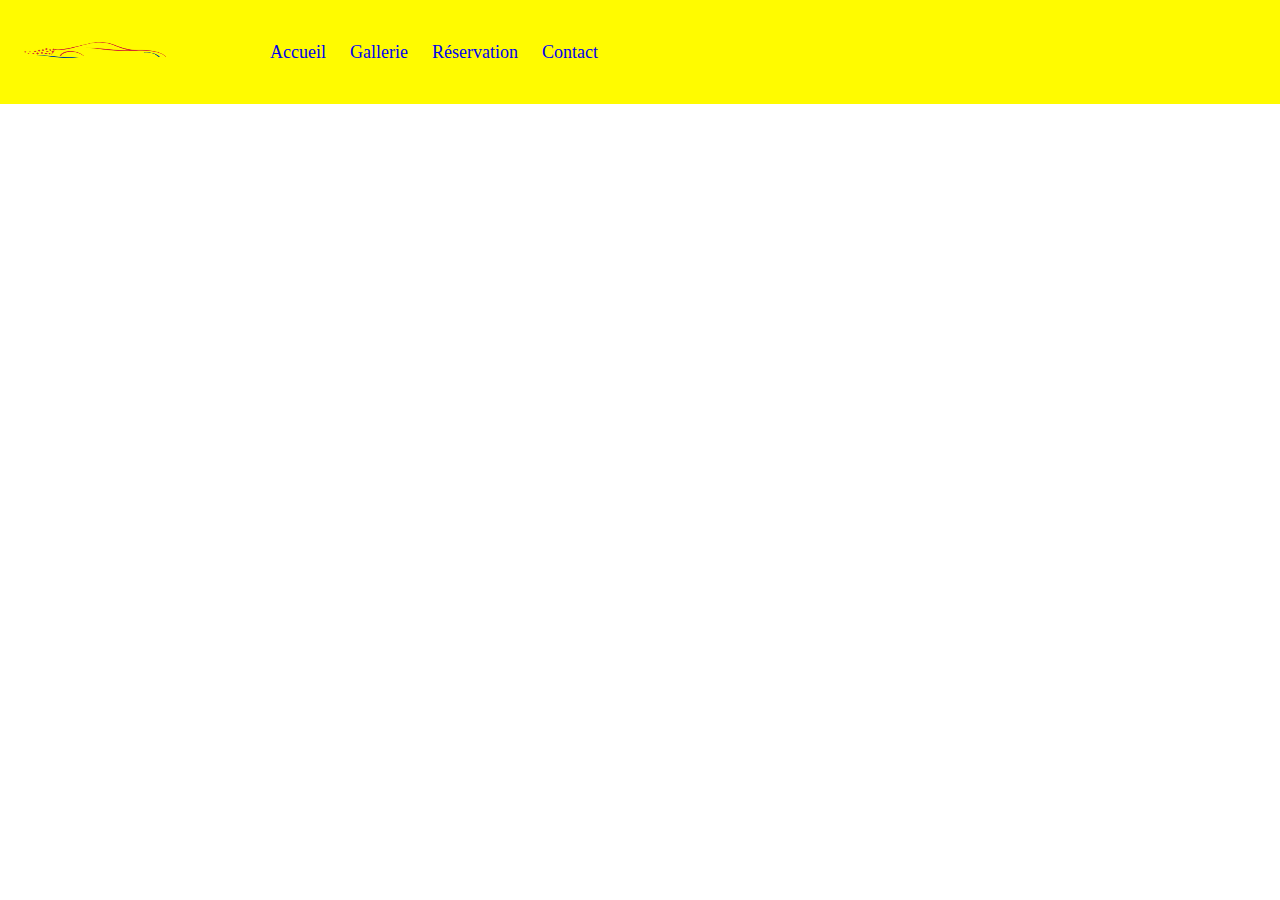
==== index.html @ 830646e2 "update" ====
<!DOCTYPE html>
<html lang="en">
<head>
    <meta charset="UTF-8">
    <meta http-equiv="X-UA-Compatible" content="IE=edge">
    <meta name="viewport" content="width=device-width, initial-scale=1.0">
    <title>Accueil</title>
    <link rel="stylesheet" href="style.css">
</head>
<body>
    <header>
        <div class="logo">
            <img src="img/ra7tk.png" alt="ra7tk logo">
        </div>
        <div class="row">
            <ul>
                <li><a href="index.html">Accueil</a></li>
                <li><a href="gallerie.html">Gallerie</a></li>
                <li><a href="reservation.html">Réservation</a></li>
                <li><a href="contact.html">Contact</a></li>
            </ul>
        </div>
    </header>
    <main>
        
    </main>
</body>
</html>
---- style.css ----
* {
    margin: 0;
}

a {
    text-decoration: none;
}

.logo img {
    width: 150px;
    height: 100px;
    margin: 0 50px 0 20px;
}

.row ul li {
    display: inline;
    margin: 10px;
    font-size: large;
}
.row ul {
    display: inline;
}
header {
    display: flex;
    align-items: center;
    background-color: #FFFB00;
}
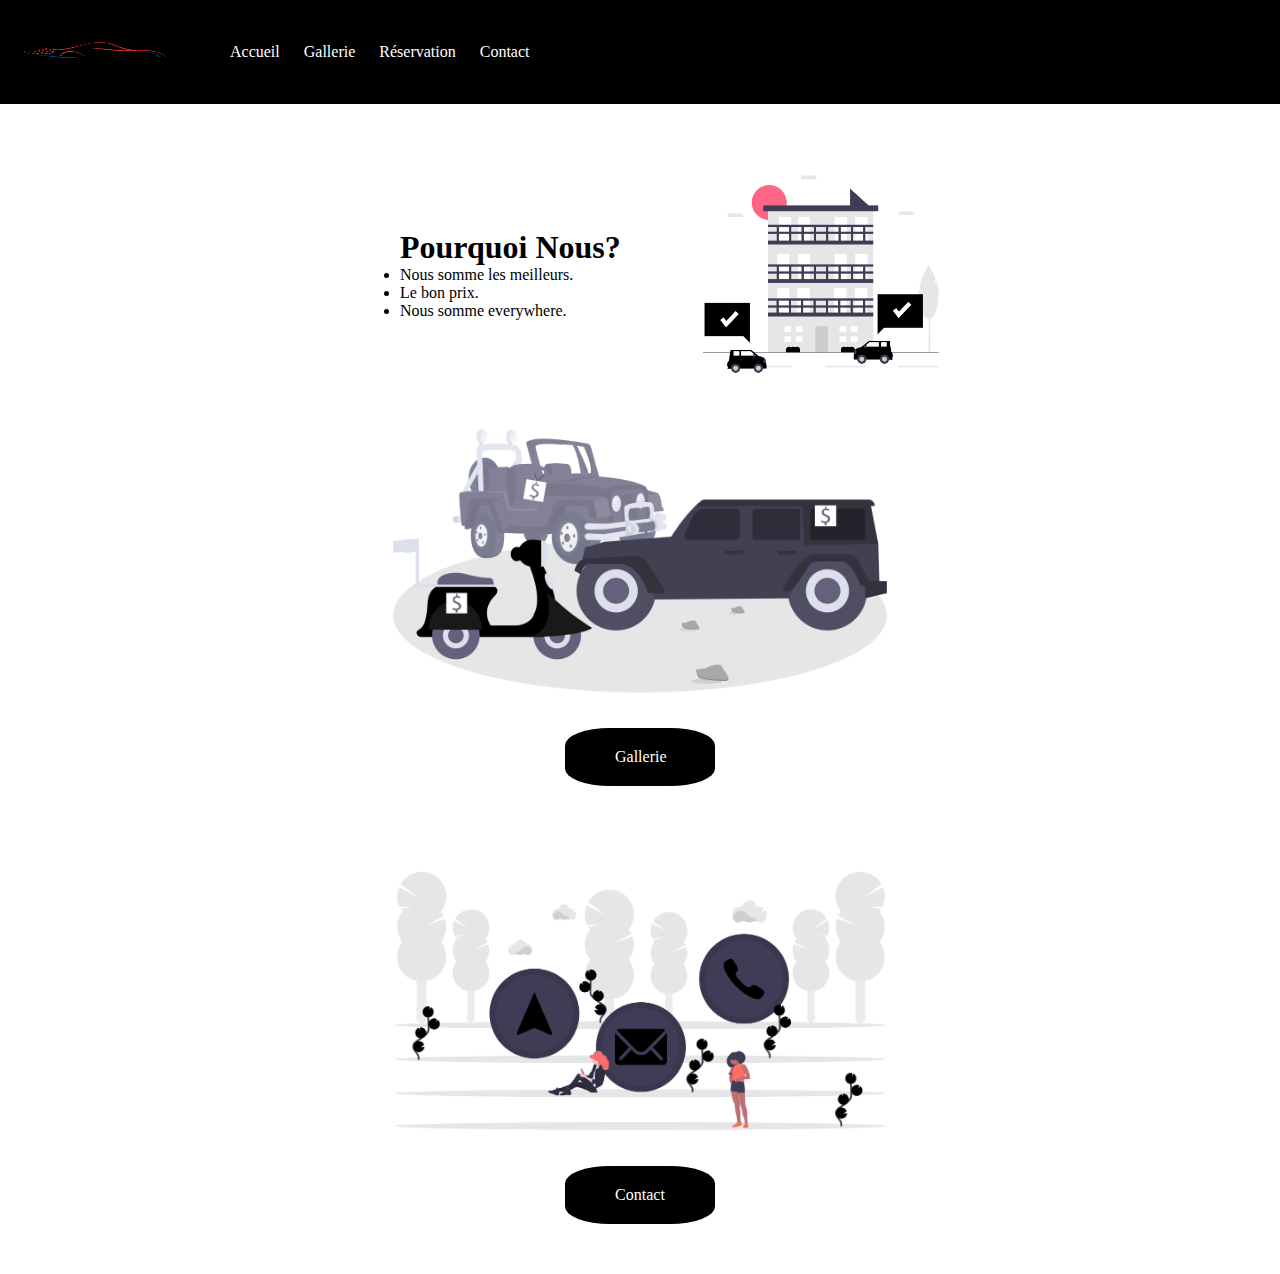
==== commit ae990996: "add navbar" ====
--- a/index.html
+++ b/index.html
@@ -1,28 +1,46 @@
 <!DOCTYPE html>
 <html lang="en">
-<head>
-    <meta charset="UTF-8">
-    <meta http-equiv="X-UA-Compatible" content="IE=edge">
-    <meta name="viewport" content="width=device-width, initial-scale=1.0">
-    <title>Accueil</title>
-    <link rel="stylesheet" href="style.css">
-</head>
-<body>
-    <header>
-        <div class="logo">
-            <img src="img/ra7tk.png" alt="ra7tk logo">
-        </div>
-        <div class="row">
-            <ul>
-                <li><a href="index.html">Accueil</a></li>
-                <li><a href="gallerie.html">Gallerie</a></li>
-                <li><a href="reservation.html">Réservation</a></li>
-                <li><a href="contact.html">Contact</a></li>
-            </ul>
-        </div>
-    </header>
-    <main>
-        
-    </main>
-</body>
+    <head>
+        <meta charset="UTF-8">
+        <meta http-equiv="X-UA-Compatible" content="IE=edge">
+        <meta name="viewport" content="width=device-width, initial-scale=1.0">
+        <title>Accueil</title>
+        <link rel="stylesheet" href="css/style.css">
+    </head>
+    <body>
+        <header>
+            <div class="logo">
+                <img src="img/ra7tk.png" alt="ra7tk logo">
+            </div>
+            <div class="row">
+                <ul>
+                    <li><a href="index.html">Accueil</a></li>
+                    <li><a href="gallerie.html">Gallerie</a></li>
+                    <li><a href="reservation.html">Réservation</a></li>
+                    <li><a href="contact.html">Contact</a></li>
+                </ul>
+            </div>
+        </header>
+        <main>
+            <div class="whyus">
+                <div class="pn">
+                    <h1>Pourquoi Nous?</h1>
+                    <ul>
+                        <li>Nous somme les meilleurs.</li>
+                        <li>Le bon prix.</li>
+                        <li>Nous somme everywhere.</li>
+                    </ul>
+                </div>
+                <img src="img/undraw_order_a_car_3tww.png" alt="ordering a car from our company">
+            </div>
+            <div class="imain">
+                <img src="img/undraw_Vehicle_sale_a645.png" alt="Vehicle's gallerie">
+                <a href="#">Gallerie</a>
+            </div>
+            <div class="imain">
+                <img src="img/undraw_contact_us_15o2.png" alt="Contact us">
+                <a href="contact.html">Contact</a>
+            </div>
+        </main>
+    </body>
 </html>--- a/css/style.css
+++ b/css/style.css
@@ -0,0 +1,64 @@
+* {
+    margin: 0;
+    padding: 0;
+}
+
+a {
+    text-decoration: none;
+}
+
+.logo img {
+    width: 150px;
+    height: 100px;
+    margin: 0 50px 0 20px;
+}
+
+.row ul li a {
+    color: white;
+}
+.row ul li {
+    display: inline;
+    margin: 10px;
+}
+.row ul {
+    display: inline;
+    float: right;
+}
+header {
+    display: flex;
+    align-items: center;
+    background-color: #000000;
+}
+
+.pn {
+    margin: 75px 50px 0 400px;
+}
+.whyus {
+    display: flex;
+    margin-top: 50px;
+}
+.whyus img {
+    width: 300px;
+    height: auto;
+}
+
+.imain {
+    display: flex;
+    flex-direction: column;
+    align-items: center;
+    margin-bottom: 50px;
+}
+
+.imain img {
+    width: 600px;
+    height: auto;
+}
+
+.imain a {
+    background-color: black;
+    color: white;
+    padding: 20px 50px;
+    width: 50px;
+    border-radius: 30%;
+    text-align: center;
+}
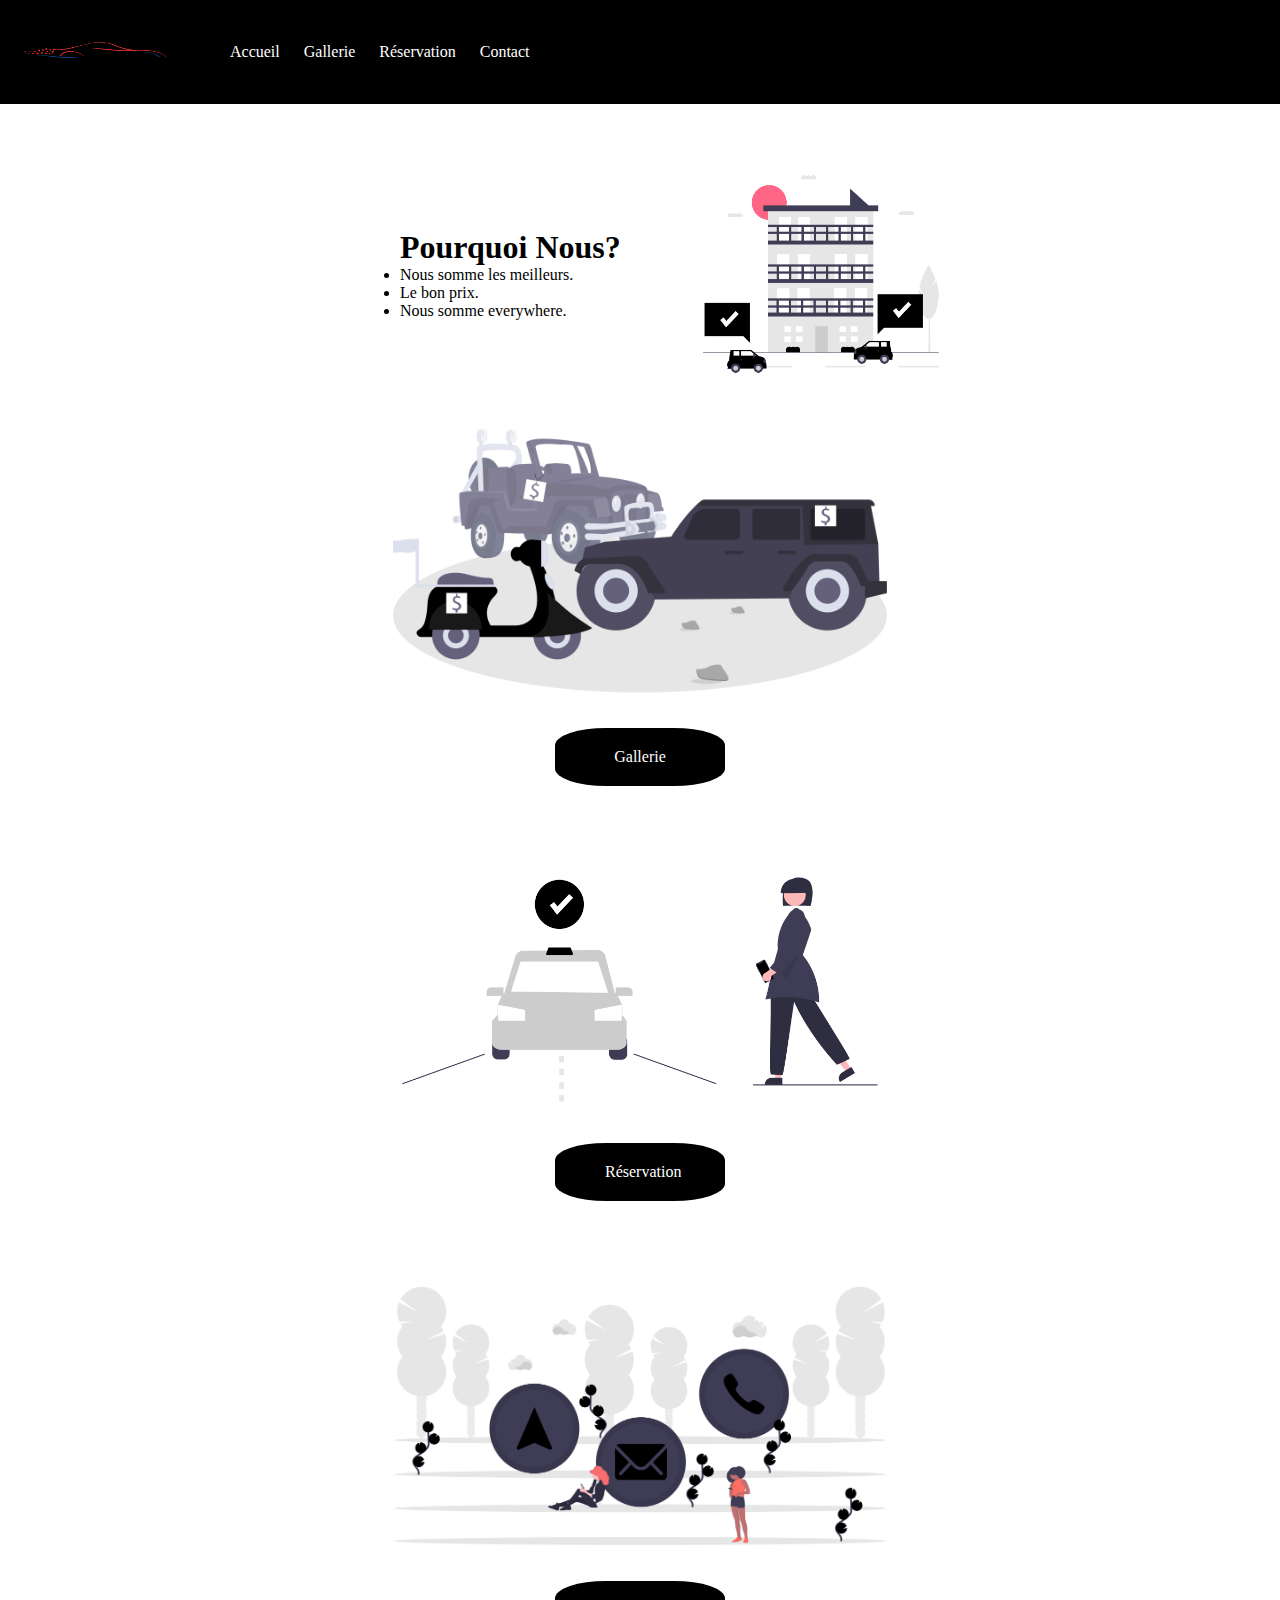
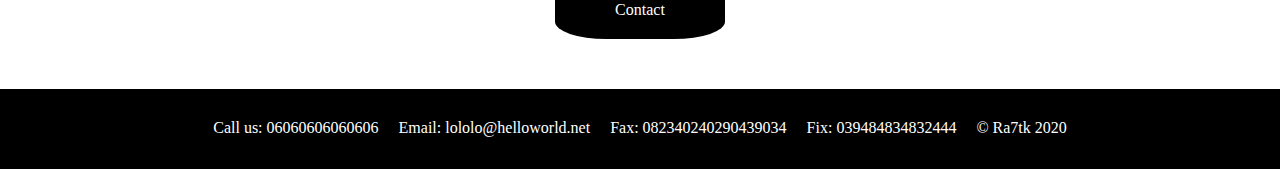
==== commit 055aadfb: "complete accueil and gallerie" ====
--- a/index.html
+++ b/index.html
@@ -35,12 +35,25 @@
             </div>
             <div class="imain">
                 <img src="img/undraw_Vehicle_sale_a645.png" alt="Vehicle's gallerie">
-                <a href="#">Gallerie</a>
+                <a href="gallerie.html">Gallerie</a>
+            </div>
+            <div class="imain">
+                <img src="img/undraw_Order_ride_re_372k.png " alt="ordering a car">
+                <a href="reservation.html">Réservation</a>
             </div>
             <div class="imain">
                 <img src="img/undraw_contact_us_15o2.png" alt="Contact us">
                 <a href="contact.html">Contact</a>
             </div>
         </main>
+        <footer>
+            <div>
+                <p>Call us: 06060606060606</p>
+                <p>Email: lololo@helloworld.net</p>
+                <p>Fax: 082340240290439034</p>
+                <p>Fix: 039484834832444</p>
+                <p>© Ra7tk 2020</p>
+            </div>
+        </footer>
     </body>
 </html>--- a/css/style.css
+++ b/css/style.css
@@ -58,7 +58,58 @@
     background-color: black;
     color: white;
     padding: 20px 50px;
-    width: 50px;
+    width: 70px;
     border-radius: 30%;
     text-align: center;
 }
+
+section div h1 {
+    height: 50px;
+    display: flex;
+    align-items: center;
+    justify-content: center;
+    background-color: black;
+    color: white;
+    border: 1px solid white;
+    border-left-color: black;
+    border-right-color: black;
+}
+
+.gmain {
+    margin-top: 40px;
+    margin-left: 50px;
+    display: grid;
+    grid-template-columns: 25% 25% 25% 25%;
+    grid-template-rows: 50% 50%;
+}
+
+.gmain .gallery {
+    width: 200px;
+    border: 1px solid #000;
+    margin-bottom: 40px;
+}
+
+.gmain .gallery img {
+    width: 200px;
+    height: 120px;
+}
+
+.gmain .gallery .desc {
+    text-align: center;
+}
+
+footer {
+    background-color: black;
+    color: white;
+    padding-top: 30px;
+    padding-left: 20px;
+    height: 50px;
+}
+
+footer div {
+    display: flex;
+    justify-content: center;
+}
+footer div p {
+    margin-right: 20px;
+}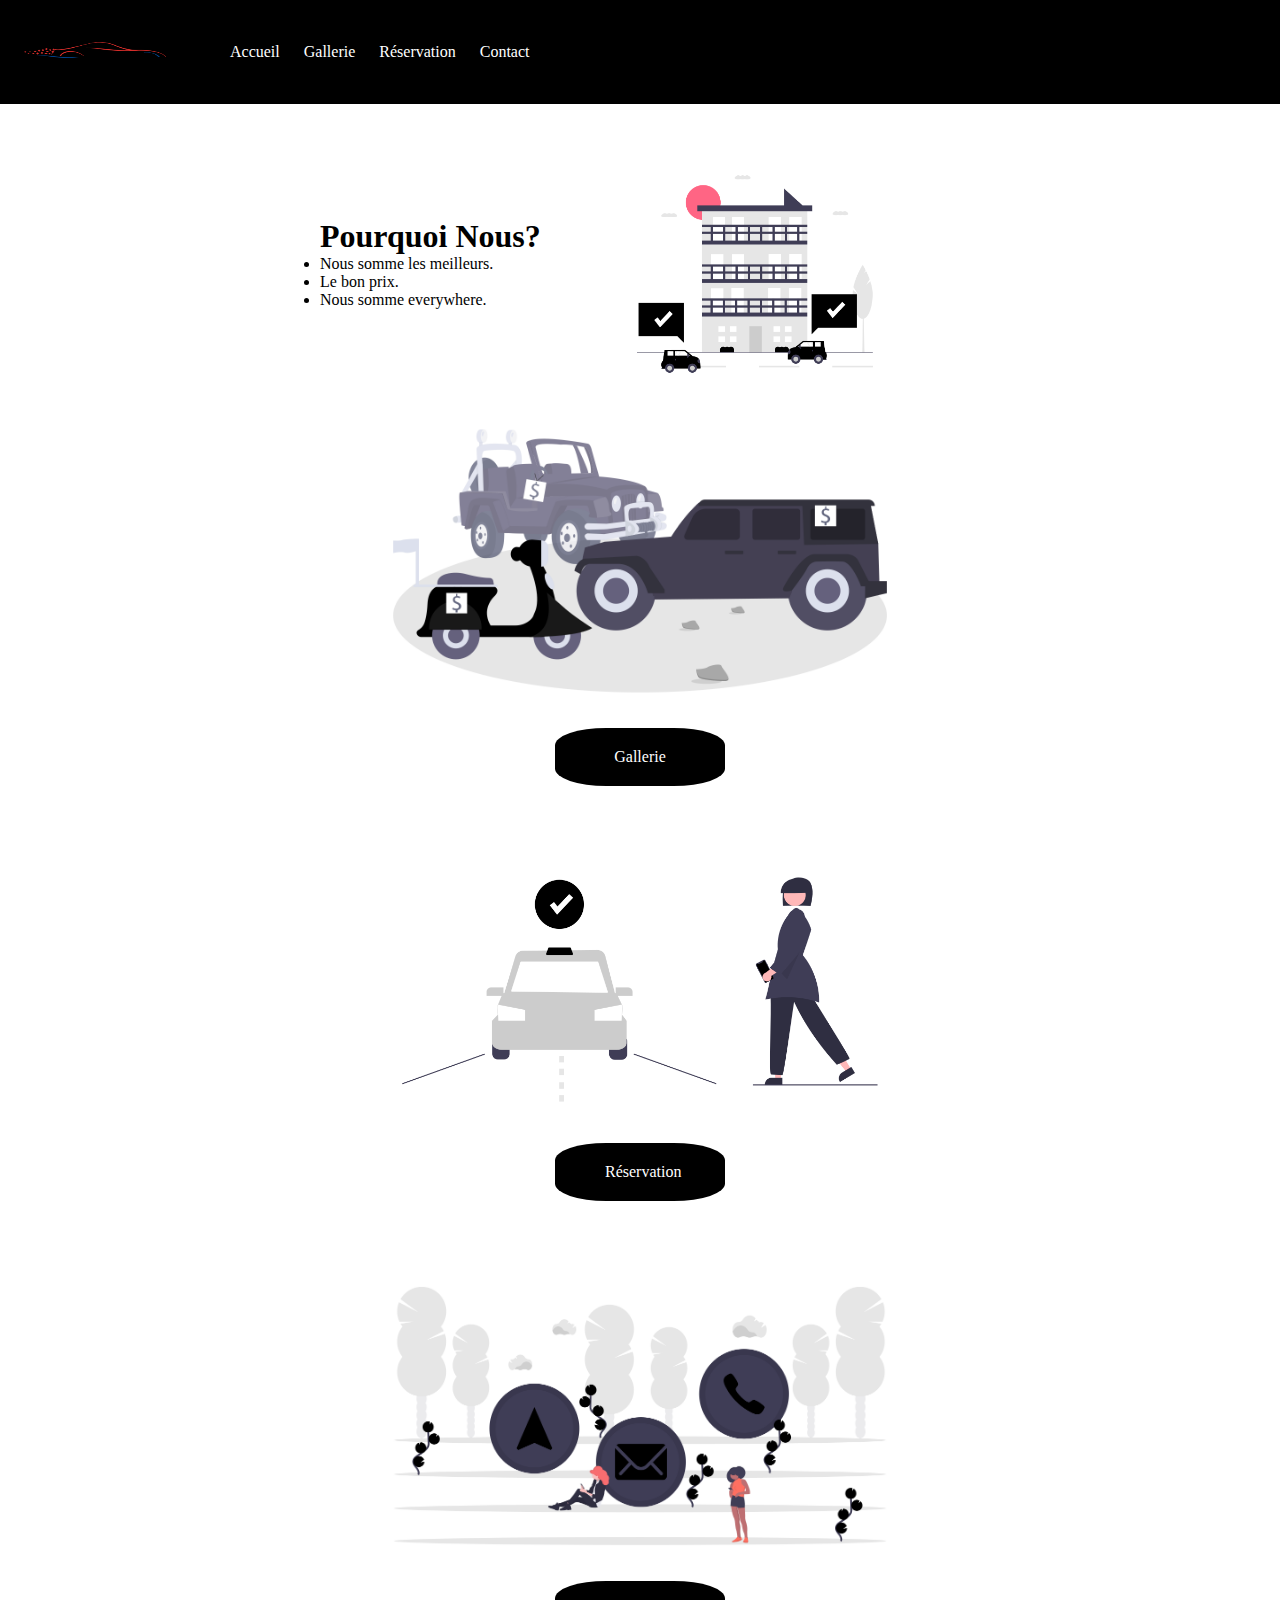
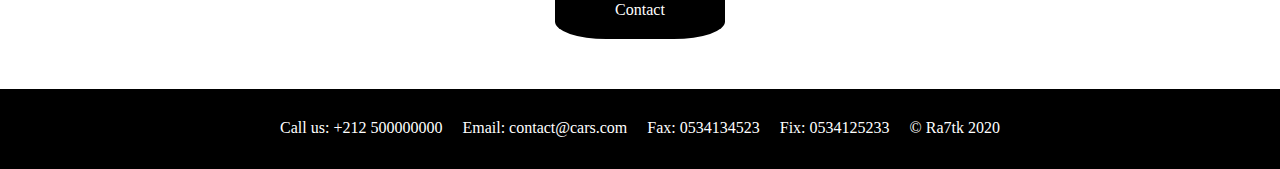
==== commit 3e003fde: "styling" ====
--- a/index.html
+++ b/index.html
@@ -10,7 +10,7 @@
     <body>
         <header>
             <div class="logo">
-                <img src="img/ra7tk.png" alt="ra7tk logo">
+                <a href="index.html"><img src="img/ra7tk.png" alt="ra7tk logo"></a>
             </div>
             <div class="row">
                 <ul>
@@ -46,12 +46,13 @@
                 <a href="contact.html">Contact</a>
             </div>
         </main>
+        
         <footer>
             <div>
-                <p>Call us: 06060606060606</p>
-                <p>Email: lololo@helloworld.net</p>
-                <p>Fax: 082340240290439034</p>
-                <p>Fix: 039484834832444</p>
+                <p>Call us: +212 500000000</p>
+                <p>Email: contact@cars.com</p>
+                <p>Fax: 0534134523</p>
+                <p>Fix: 0534125233</p>
                 <p>© Ra7tk 2020</p>
             </div>
         </footer>
--- a/css/style.css
+++ b/css/style.css
@@ -1,11 +1,20 @@
+@import url('https://fonts.googleapis.com/css2?family=Poppins:wght@400;500;600;700&display=swap');
+
 * {
     margin: 0;
     padding: 0;
 }
 
+
 a {
     text-decoration: none;
 }
+
+textarea {
+    resize: none;
+}
+
+/* navbar start */
 
 .logo img {
     width: 150px;
@@ -30,8 +39,13 @@
     background-color: #000000;
 }
 
+@media only screen and (max-width: 550px) {
+
+}
+/* navbar end */
+
 .pn {
-    margin: 75px 50px 0 400px;
+    margin: 5% 5% 0 25%;
 }
 .whyus {
     display: flex;
@@ -68,14 +82,20 @@
     display: flex;
     align-items: center;
     justify-content: center;
-    background-color: black;
-    color: white;
-    border: 1px solid white;
+    background-color: rgb(22, 21, 27);
+    color: white;
     border-left-color: black;
     border-right-color: black;
 }
 
+/* gallery start */
+
+.gbody {
+    background-color: black;
+}
+
 .gmain {
+    color: white;
     margin-top: 40px;
     margin-left: 50px;
     display: grid;
@@ -85,18 +105,223 @@
 
 .gmain .gallery {
     width: 200px;
-    border: 1px solid #000;
     margin-bottom: 40px;
 }
 
 .gmain .gallery img {
     width: 200px;
     height: 120px;
+    border-radius: 5px;
+    box-shadow: white;
 }
 
 .gmain .gallery .desc {
     text-align: center;
 }
+
+/* gallery start */
+
+/* start reservation */
+
+.rbody {
+    background-color: black;
+    color:white;
+}
+
+.reservation {
+    display: flex;
+    justify-content: center;
+}
+
+.reservation-form {
+    width: 75%;
+    margin: 20px 0;
+    text-align: center;
+    border: 5px solid black;
+}
+
+.reservation-form div label {
+    display: inline-block;
+    margin: 0 1% 0 0;
+}
+
+[type="submit"] {
+    width: 65px;
+    height: 25px;
+    color: aliceblue;
+    background-color: black;
+    border-color: black;
+}
+
+.reservation-form div label img{
+    width: 200px;
+    height: 120px;
+}
+
+.reservation-form div label{
+    width: 200px;
+    height: 120px;
+}
+
+.justsome {
+    margin-top: 50px;
+}
+
+
+/* end reservation */
+
+/* start contact */
+
+
+.contact-body {
+    background-color: #000000;
+}
+
+.contact {
+    margin-top: 20px;
+    display: flex;
+    justify-content: center;
+    align-items: center;
+}
+
+.contact-section {
+    width: 100%;
+    display: flex;
+    justify-content: center;
+    align-items: center;
+}
+
+.contact-info{
+    color: #fff;
+    max-width: 500px;
+    line-height: 65px;
+    padding-left: 50px;
+    font-size: 18px;
+}
+
+.contact-info i{
+    margin-right: 20px;
+    font-size: 25px;
+}
+
+.contact-form{
+    max-width: 700px;
+    margin-right: 50px;
+}
+
+.contact-info, .contact-form{
+    flex: 1;
+}
+
+.contact-form .text-box{
+    background: rgb(18, 16, 24);
+    color: #fff;
+    border: none;
+    width: 100%;
+    height: 50px;
+    padding: 12px;
+    font-size: 15px;
+    border-radius: 5px;
+    box-shadow: 0 1px 1px rgba(0, 0, 0, 0.1);
+    margin-top: 20px;
+    opacity: 0.9;
+}
+
+.contact-form .text-box:first-child{
+    margin-right: 15px;
+}
+
+.contact-form textarea{
+    background: rgb(18, 16, 24);
+    color: #fff;
+    border: none;
+    width: 100%;
+    padding: 12px;
+    font-size: 15px;
+    min-height: 200px;
+    max-height: 400px;
+    resize: vertical;
+    border-radius: 5px;
+    box-shadow: 0 1px 1px rgba(0, 0, 0, 0.1);
+    margin-top: 20px;
+    opacity: 0.9;
+}
+
+.contact-form .submit-button {
+    float: right;
+    background: #2E94E3;
+    color: #fff;
+    border: none;
+    width: 120px;
+    height: 40px;
+    font-size: 15px;
+    font-weight: 600;
+    text-transform: uppercase;
+    letter-spacing: 2px;
+    border-radius: 5px;
+    cursor: pointer;
+    transition: 0.3s;
+}
+
+.contact-form .submit-button:hover{
+    background: #0582E3;
+}
+
+@media screen and (max-width: 950px){
+    .contact-section{
+    flex-direction: column;
+    }
+
+    .contact-info, .contact-form{
+    margin: 30px 50px;
+    }
+
+    .contact-form .text-box{
+    width: 100%;
+    }
+}
+
+.error {
+    color: red;
+}
+
+.data-show {
+    display: none;
+    top: 30%;
+    left: 34.1%;
+    position: absolute;
+    background-color: black;
+    color: white;
+    box-shadow: 0px 0px 5px white;
+    width: auto;
+    height: 500px;
+    border-radius: 3%;
+}
+
+.data-show p {
+    margin: 10px 6px;
+}
+.data-show textarea {
+    background-color: black;
+    color: white;
+    margin: 10px 6px;
+    display: flex;
+    flex-wrap: wrap;
+    height: auto;
+    width: 500px;
+    border:none;
+}
+
+#message-show {
+    display: flex;
+    justify-content: center;
+    align-items: center;
+    flex-wrap: wrap;
+}
+/* end contact */
+
+
+/* start footer */
 
 footer {
     background-color: black;
@@ -112,4 +337,6 @@
 }
 footer div p {
     margin-right: 20px;
-}+}
+
+/* end footer */